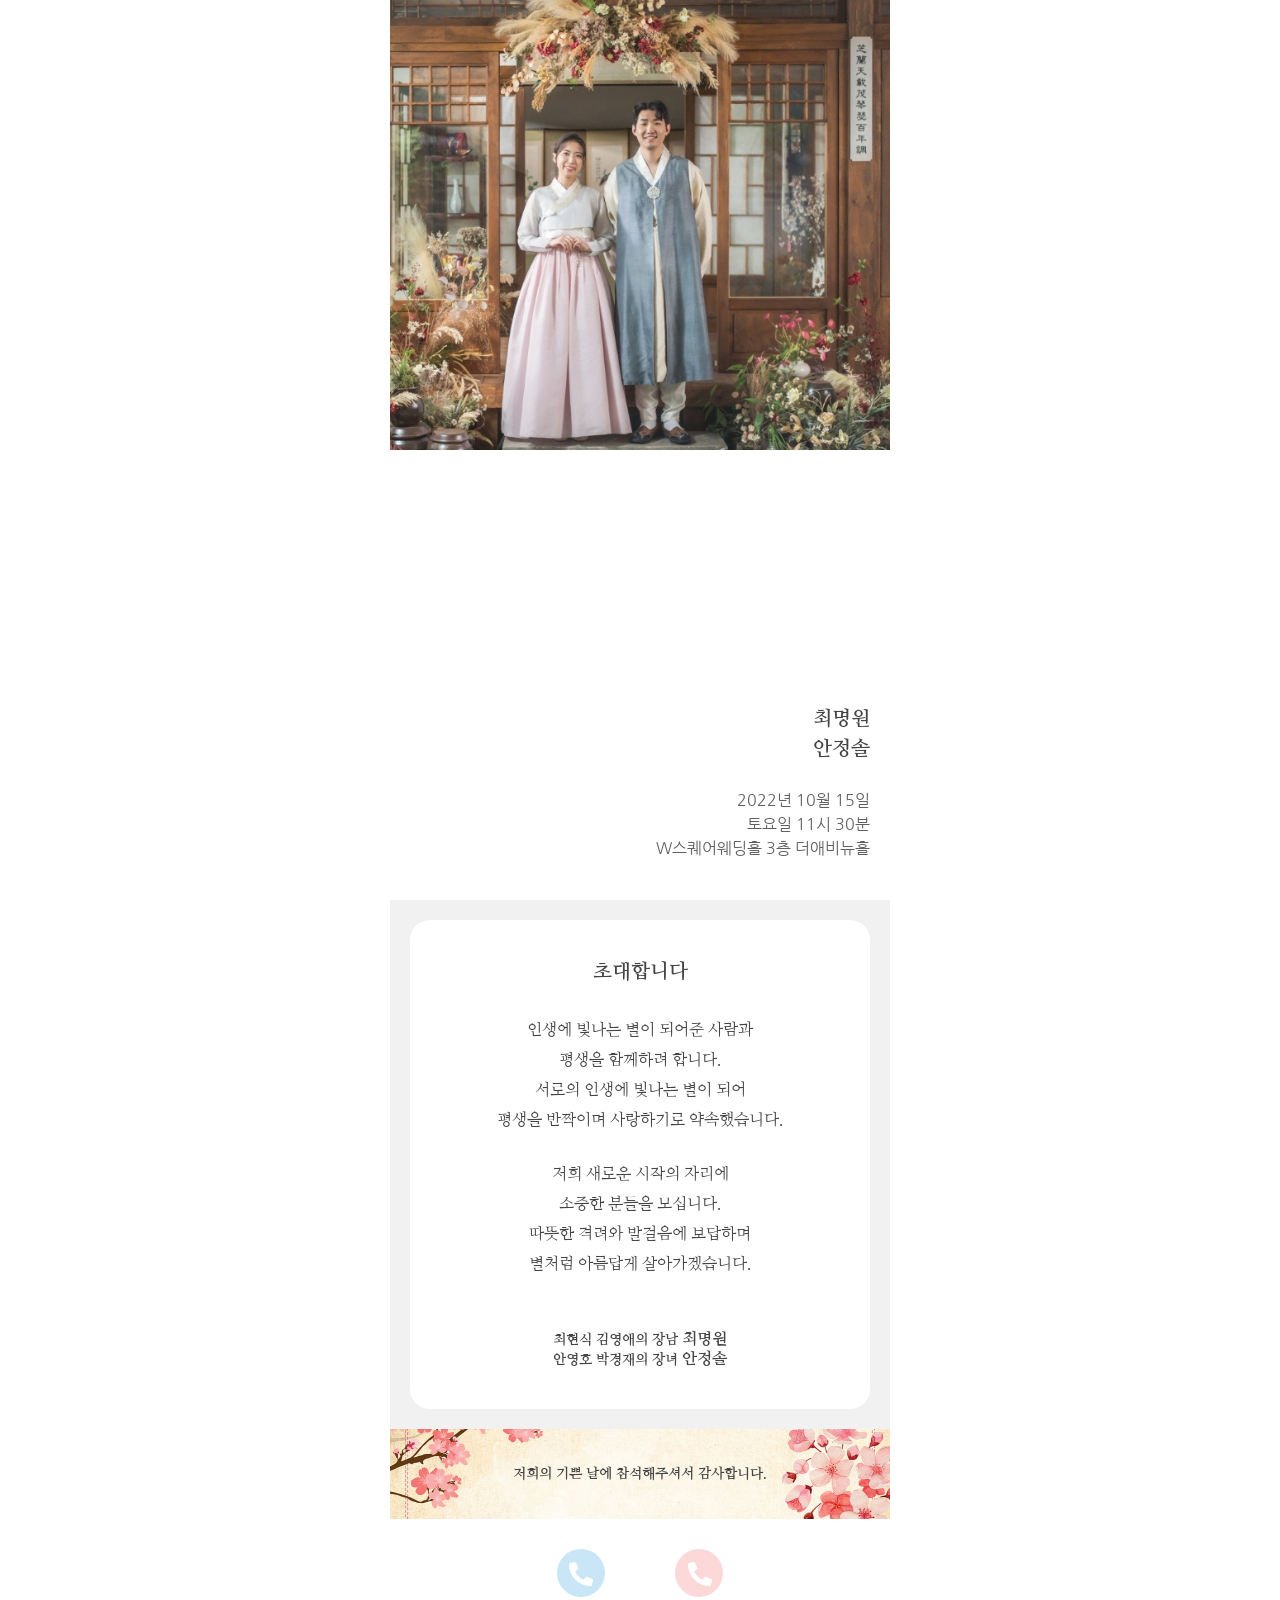
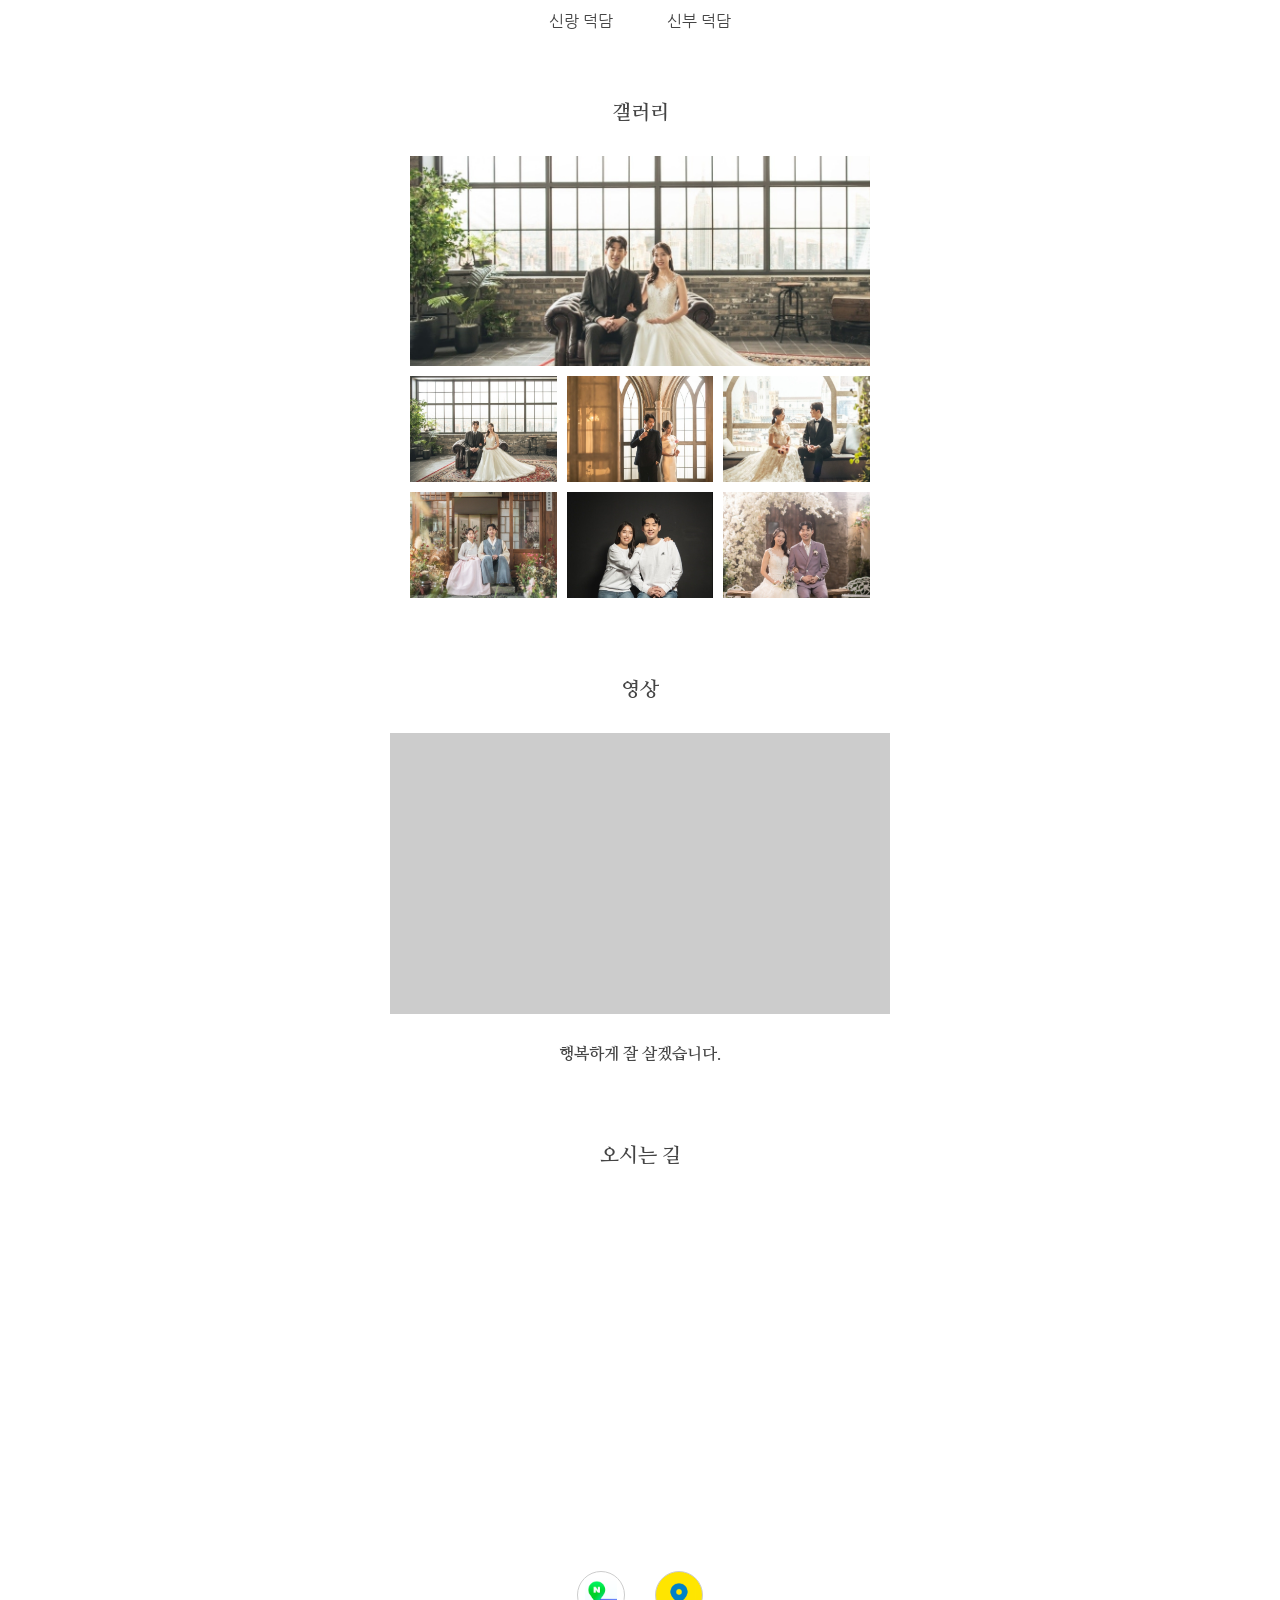
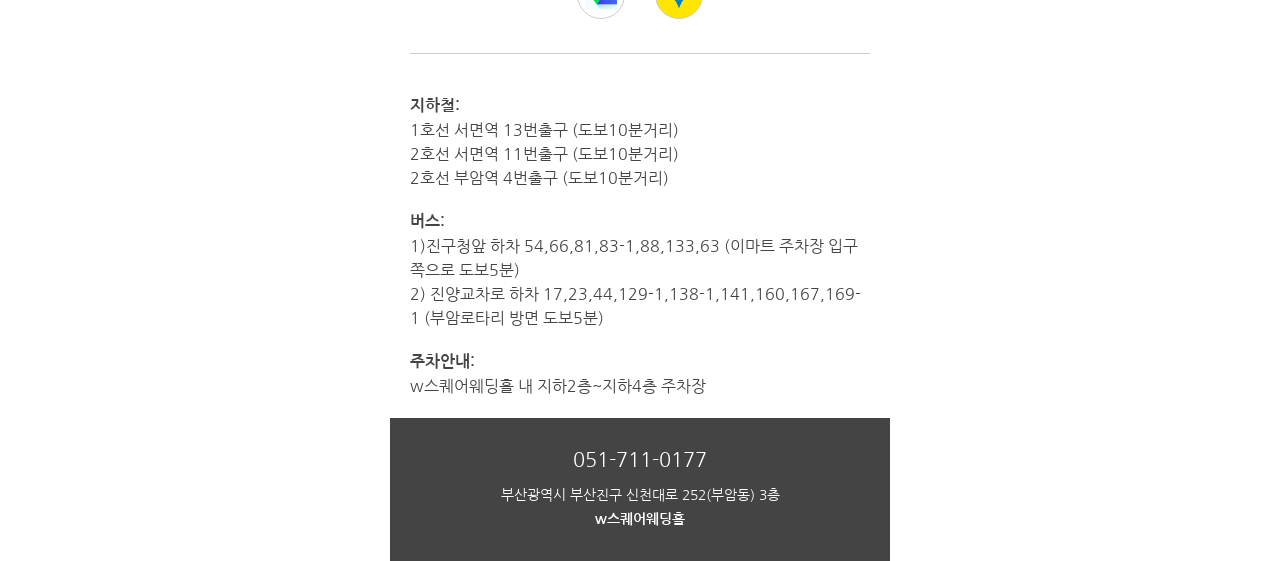
==== index.html @ d783b6ed "Update index.html" ====
<!DOCTYPE html>
<html lang="en">
<head>
  <meta charset="UTF-8">
  <meta http-equiv="X-UA-Compatible" content="IE=edge">
  <meta name="viewport" content="width=device-width, initial-scale=1.0">
  <meta property="og:title" content="명원이아 정솔이 결혼합니다">
  <meta property="og:type" content="website">
  <meta property="og:url" content="https://myeongwonchoi.github.io/">
  <meta property="og:image" content="images/title.jpg">
  <meta property="og:description" content="2022년10월15일토요일11시30분W스퀘어웨딩홀3층더애비뉴홀">
  <title>명원이와 정솔이 결혼합니다.</title>
  <link href="https://fonts.googleapis.com/css2?family=Nanum+Gothic:wght@400;700&family=Nanum+Myeongjo:wght@400;700&display=swap" rel="stylesheet">
  <link rel="stylesheet" href="style.css">
  <script src="js/jquery-3.6.0.min.js"></script>
  <script src="js/main.js"></script>
</head>
<body>
  <section id="title">
    <img src="images/title.jpg" alt="title">
    <div class="introText">
      <div class="container">
        <h2>최명원<br> 안정솔</h2>
        <p>2022년 10월 15일<br>토요일 11시 30분<br>W스퀘어웨딩홀 3층 더애비뉴홀</p>
      </div>
    </div>
  </section>

  <section id="invitation">
    <div class="container">
      <h2>초대합니다</h2>
      <p>인생에 빛나는 별이 되어준 사람과<br>
        평생을 함께하려 합니다.<br>
        서로의 인생에 빛나는 별이 되어<br>
        평생을 반짝이며 사랑하기로 약속했습니다.
      </p>
      <p>
        저희 새로운 시작의 자리에<br>
        소중한 분들을 모십니다.<br>
        따뜻한 격려와 발걸음에 보답하며<br>
        별처럼 아름답게 살아가겠습니다.
      </p>
      <ul class="guestInfo">
        <li><span>최현식 김영애의 장남</span> 최명원</li>
        <li><span>안영호 박경재의 장녀</span> 안정솔</li>
      </ul>
    </div>
  </section>

  <section id="call">
    <div class="banner">
      <p>저희의 기쁜 날에 참석해주셔서 감사합니다.</p>
    </div>
    <ul class="phone">
      <li>
        <a href="tel:010-2721-6539">
          <img src="images/malePhoneIcon.png" alt="신랑 덕담">
        </a>
        <p>신랑 덕담</p>
      </li>
      <li>
        <a href="tel:010-4020-1664">
          <img src="images/femalePhoneIcon.png" alt="신부 덕담">
        </a>
        <p>신부 덕담</p>
      </li>
    </ul>
  </section>

  <section id="gallery">
    <div class="container">
      <h2>갤러리</h2>
      <figure>
        <img src="images/photo01.jpg" alt="대표이미지">
      </figure>
      <ul class="galleryList">
        <li>
          <a href="#">
            <img src="images/photo01.jpg" alt="1">
          </a>
        </li>
        <li>
          <a href="#">
            <img src="images/photo02.jpg" alt="2">
          </a>
        </li>
        <li>
          <a href="#">
            <img src="images/photo03.jpg" alt="3">
          </a>
        </li>
        <li>
          <a href="#">
            <img src="images/photo04.jpg" alt="4">
          </a>
        </li>
        <li>
          <a href="#">
            <img src="images/photo05.jpg" alt="5">
          </a>
        </li>
        <li>
          <a href="#">
            <img src="images/photo06.jpg" alt="6">
          </a>
        </li>
      </ul>
    </div>
  </section>

  <section id="video">
    <h2>영상</h2>
    <div class="video">
      <iframe width="100%" height="100%" src="https://www.youtube.com/embed/i2aRMXZR1k0" title="YouTube video player" frameborder="0" allow="accelerometer; autoplay; clipboard-write; encrypted-media; gyroscope; picture-in-picture" allowfullscreen></iframe>
    </div>
    <p>행복하게 잘 살겠습니다.</p>
  </section>

  <section id="location">
    <h2>오시는 길</h2>
    <iframe src="https://www.google.com/maps/embed?pb=!1m18!1m12!1m3!1d3261.683209802327!2d129.04844741552498!3d35.16452056574262!2m3!1f0!2f0!3f0!3m2!1i1024!2i768!4f13.1!3m3!1m2!1s0x3568eb6b3b017af1%3A0x9729f339ba666623!2zV-yKpO2AmOyWtOybqOuUqe2ZgA!5e0!3m2!1sko!2skr!4v1653110620210!5m2!1sko!2skr" style="border:0;height:37.5vh;width:100%;" allowfullscreen="" loading="lazy"></iframe> 
    <div class="container">
      <ul class="appLink">
        <li>
          <a 
            href="https://map.naver.com/v5/directions/-/14365874.507688936,4186244.5565139726,W%EC%9B%A8%EB%94%A9%20W%EC%8A%A4%ED%80%98%EC%96%B4%20%EC%9B%A8%EB%94%A9%ED%99%80,37883470,PLACE_POI/-/transit?c=14365874.5076889,4186244.5565140,17,0,0,0,dh"
            target="_blank"
          >
            <img src="images/naver-map-icon.png" alt="네이버지도">
          </a>
        </li>
        <li>
          <a 
            href="https://map.kakao.com/?urlX=967179&urlY=468154&urlLevel=3&itemId=1143897257&q=W%EC%8A%A4%ED%80%98%EC%96%B4%EC%9B%A8%EB%94%A9%ED%99%80&srcid=1143897257&map_type=TYPE_MAP"
            target="_blank"
          >
            <img src="images/kakao-map-icon.png" alt="카카오맵">
          </a>
        </li>
      </ul>

      <dl class="transfer">
        <dt>지하철:</dt>
        <dd>1호선 서면역 13번출구 (도보10분거리)</dd>
        <dd>2호선 서면역 11번출구 (도보10분거리)</dd>
	<dd>2호선 부암역 4번출구 (도보10분거리)</dd>
	<dt>버스:</dt>
        <dd>1)진구청앞 하차 54,66,81,83-1,88,133,63 (이마트 주차장 입구쪽으로 도보5분)</dd>
        <dd>2) 진양교차로 하차 17,23,44,129-1,138-1,141,160,167,169-1 (부암로타리 방면 도보5분)</dd>
        <dt>주차안내:</dt>
        <dd>w스퀘어웨딩홀 내 지하2층~지하4층 주차장</dd>
      </dl>
    </div>
  </section>

  <footer>
    <a href="tel:051-711-0177">051-711-0177</a>
    <p class="address">부산광역시 부산진구 신천대로 252(부암동) 3층<br>
      <b>w스퀘어웨딩홀</b></p>
  </footer>

    <!-- kakao API 추가 -->
    <script src="//developers.kakao.com/sdk/js/kakao.min.js"></script>

    <script>
      var is_pc = '1'
      // 이 키는 테스트용입니다. 
      // var app_key = '13da3914377346b0b8f74f5309b49dad';
      var app_key = 'a2a623bfdc4dde17b428dcc303d2d52e';

      Kakao.init(app_key);

      // 모바일 카카오네비 앱 실행
      function kakao_navi() {
        if (is_pc == '1') {
          alert('모바일 기기 전용 기능입니다')
        }
        // w스퀘어웨딩홀: 35.1645162, 129.0506361
        Kakao.Navi.start({
          name: 'w스퀘어웨딩홀', // 목적지
          x: 129.0506361,  // 위도
          y: 35.1645162,  // 경도
          coordType: 'wgs84'
        });
        return false;
      }
    </script>
</body>
</html>
---- style.css ----
* {
  margin: 0;
  padding: 0;
  box-sizing: border-box;
}

a {
  text-decoration: none;
}

ul {
  list-style-type: none;
}

dt {
  font-weight: bold;
}

body {
  font-family: 'Nanum Gothic', sans-serif;
  /* font-family: 'Nanum Myeongjo', serif; */
  color: #444;
  font-size: 16px;
  background-color: #fff;
  max-width: 500px;
  margin: 0 auto;
}

section {
  background-color: #fff;
}

section h2 {
  font-size: 20px;
  font-family: 'Nanum Myeongjo', serif;
}

#title, #call, #gallery, #video, #location {
  background-color: #fff;
}
  
#title img {
  width: 100%;
  height: 50vh;
  object-fit: cover; /* 비율을 유지하면서 채움 */
  display: block;
}

.container {
  padding: 20px;
}

#title .introText {
  width: 100%;
  height: 50vh;
  /* background: #ccc; */
  display: flex;
  /* 수평 우측 */
  justify-content: flex-end;
  /* 수직 하단 */
  align-items: flex-end;
  text-align: right;
}

#title h2 {
  font-size: 20px;
  line-height: 30px;
  margin-bottom: 24px;
}

#title .introText p {
  color: #606060;
  line-height: 24px;
}

#title .container {
  padding-bottom: 40px;
}

#invitation {
  background: #F1F1F1;
  padding: 20px;
  text-align: center;
}

#invitation .container {
  background: #fff;
  border-radius: 20px;
  font-family: 'Nanum Myeongjo', serif;
  padding-top: 40px;
  padding-bottom: 40px;
}

/* 초대글 영역: 줄간격, 문단 간격 추가 */
#invitation h2 {
  margin-bottom: 30px;
  font-size: 20px;
}

#invitation p {
  line-height: 30px;
  margin-bottom: 24px;
}

#invitation .guestInfo {
  margin-top: 50px;
  font-weight: bold;
}

#invitation .guestInfo span{
  font-size: 14px;
}

#call .banner {
  height: 90px;
  background: #999;
  font-family: 'Nanum Myeongjo', serif;
  line-height: 90px;
  text-align: center;
  font-size: 14px;
  font-weight: bold;
  background-image: url(images/banner.jpg);
  background-size: cover;
  background-position: center;
}

#call .phone {
  text-align: center;
  padding: 30px 0;
}

#call .phone  li{
  display: inline-block;
}

#call .phone  li:first-child {
  margin-right: 50px;
}

#call .phone  li p{
  margin-top: 10px;
}

#gallery .container {
  padding-top: 40px;
  padding-bottom: 40px;
  text-align: center;
}

#gallery h2 {
  margin-bottom: 30px;
}

#gallery figure {
  width: 100%;
  height: 210px;
}

#gallery figure > img {
  width: 100%;
  height: 100%;
  object-fit: cover;
  display: block;
}

#gallery .galleryList {
  display: flex;
  flex-wrap: wrap;
}

#gallery .galleryList li {
  /* (100% - 칼럼여백) / 칼럼수 */
  width: calc((100% - 20px) / 3);
  margin-right: 10px;
  margin-top: 10px;
  height: 106px;
  /* outline: 1px solid; */
}

/* 마지막 칼럼은 제거 */
#gallery .galleryList li:nth-child(3n) {
  margin-right: 0;
}

#gallery .galleryList li img {
  width: 100%;
  height: 100%;
  object-fit: cover;
}

#video {
  padding-top: 40px;
  padding-bottom: 40px;
  text-align: center;
}

#video h2 {
  margin-bottom: 30px;
}

/* 비디오 컨테이너: 16 vs 9 비율로 제작 */
.video {
  padding-bottom: 56.25%; /* 100분률로 환산한 높이 */
  background: #ccc;
  position: relative;
}

.video iframe {
  position: absolute;
  left: 0;
  top: 0;
}

#video p {
  font-family: 'Nanum Myeongjo', serif;
  font-weight: bold;
  text-align: center;
  margin-top: 30px;
}

#location {
  text-align: center;
  padding-top: 40px;
}
#location h2 {
  margin-bottom: 30px;
}

#location .appLink {
  display: flex;
  justify-content: center;
  padding-bottom: 30px;
  border-bottom: 1px solid #ccc;
  margin-bottom: 40px;
}

#location .appLink li:not(:last-child) {
  margin-right: 30px;
}

#location .container {
  padding-top: 30px;
}

#location .transfer {
  text-align: left;
  line-height: 24px;
}

#location .transfer dt {
  margin-top: 20px;
}

footer {
  background: #444;
  color: #fff;
  text-align: center;
  font-size: 14px;
  padding-top: 30px;
  padding-bottom: 30px;
}

footer a {
  font-size: 20px;
  text-decoration: none;
  color: #fff;
  margin-bottom: 10px;
  display: block;
}

footer p {
  line-height: 24px;
}
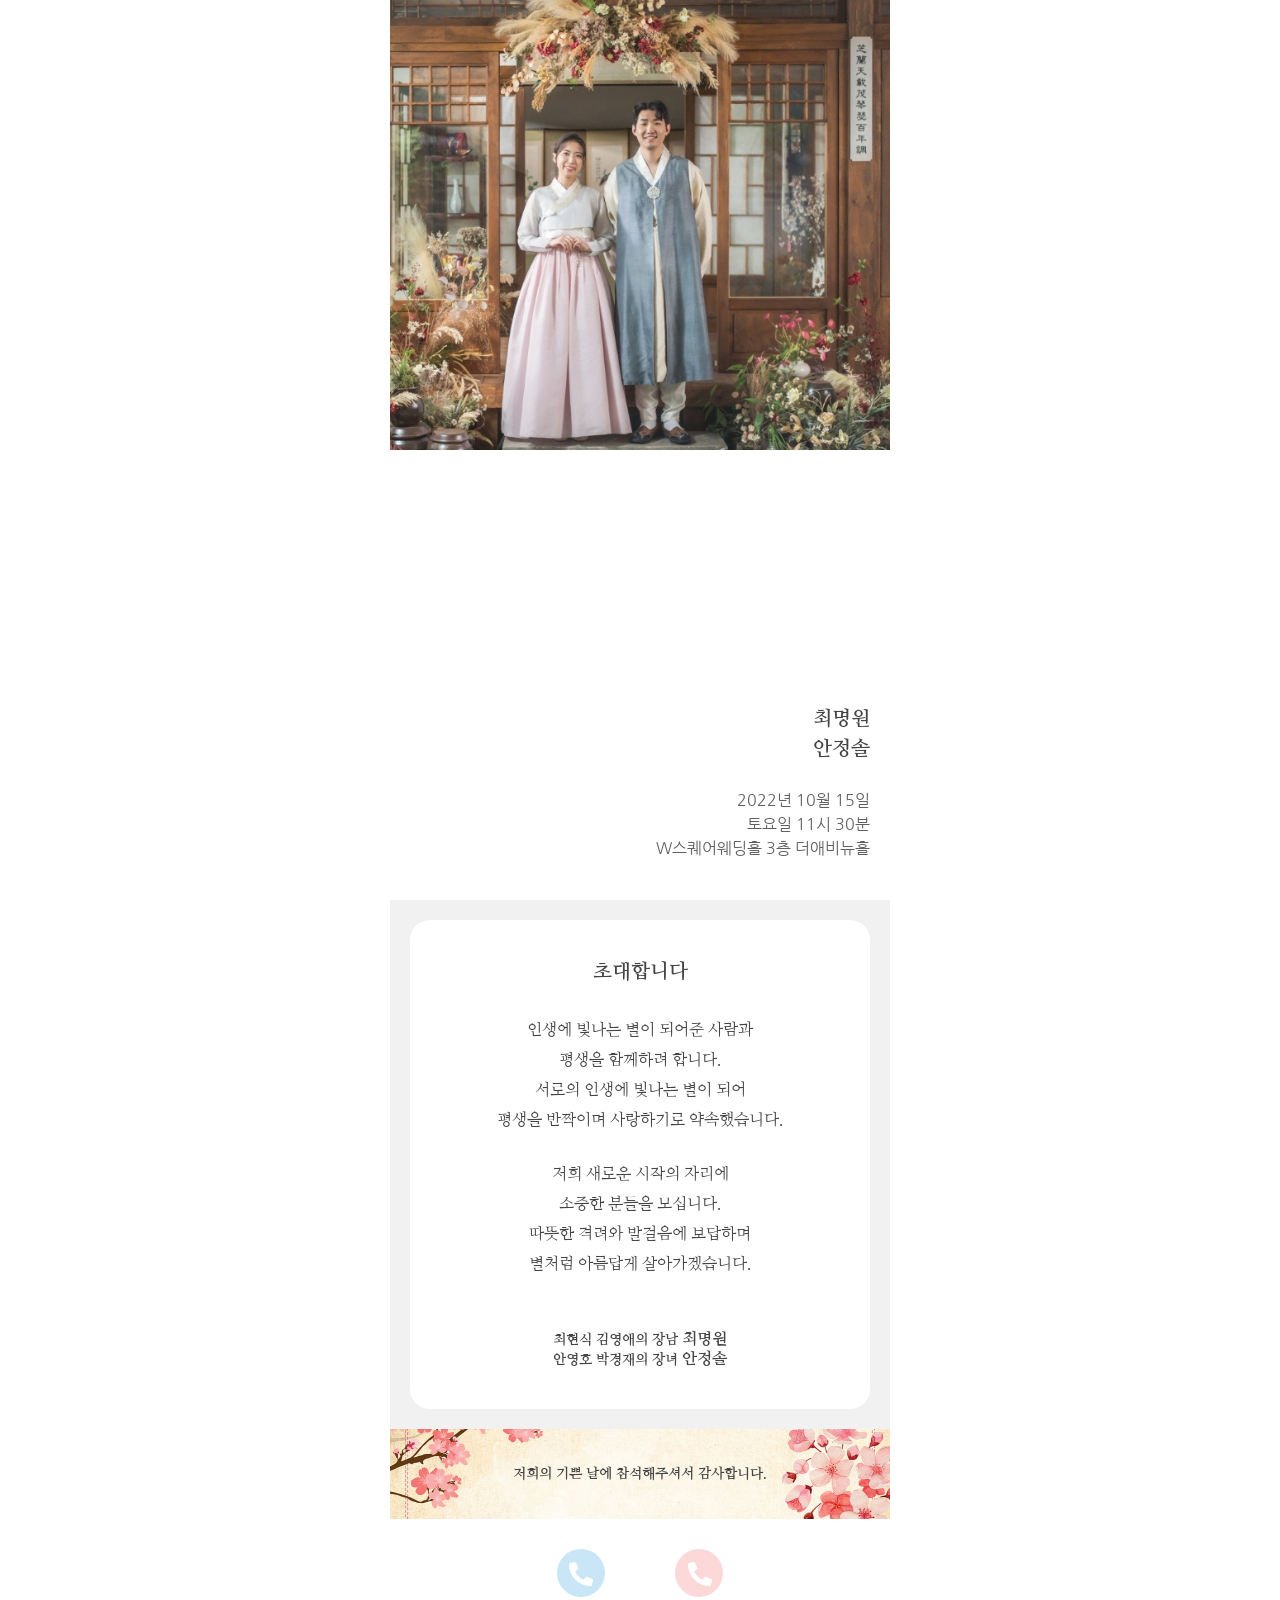
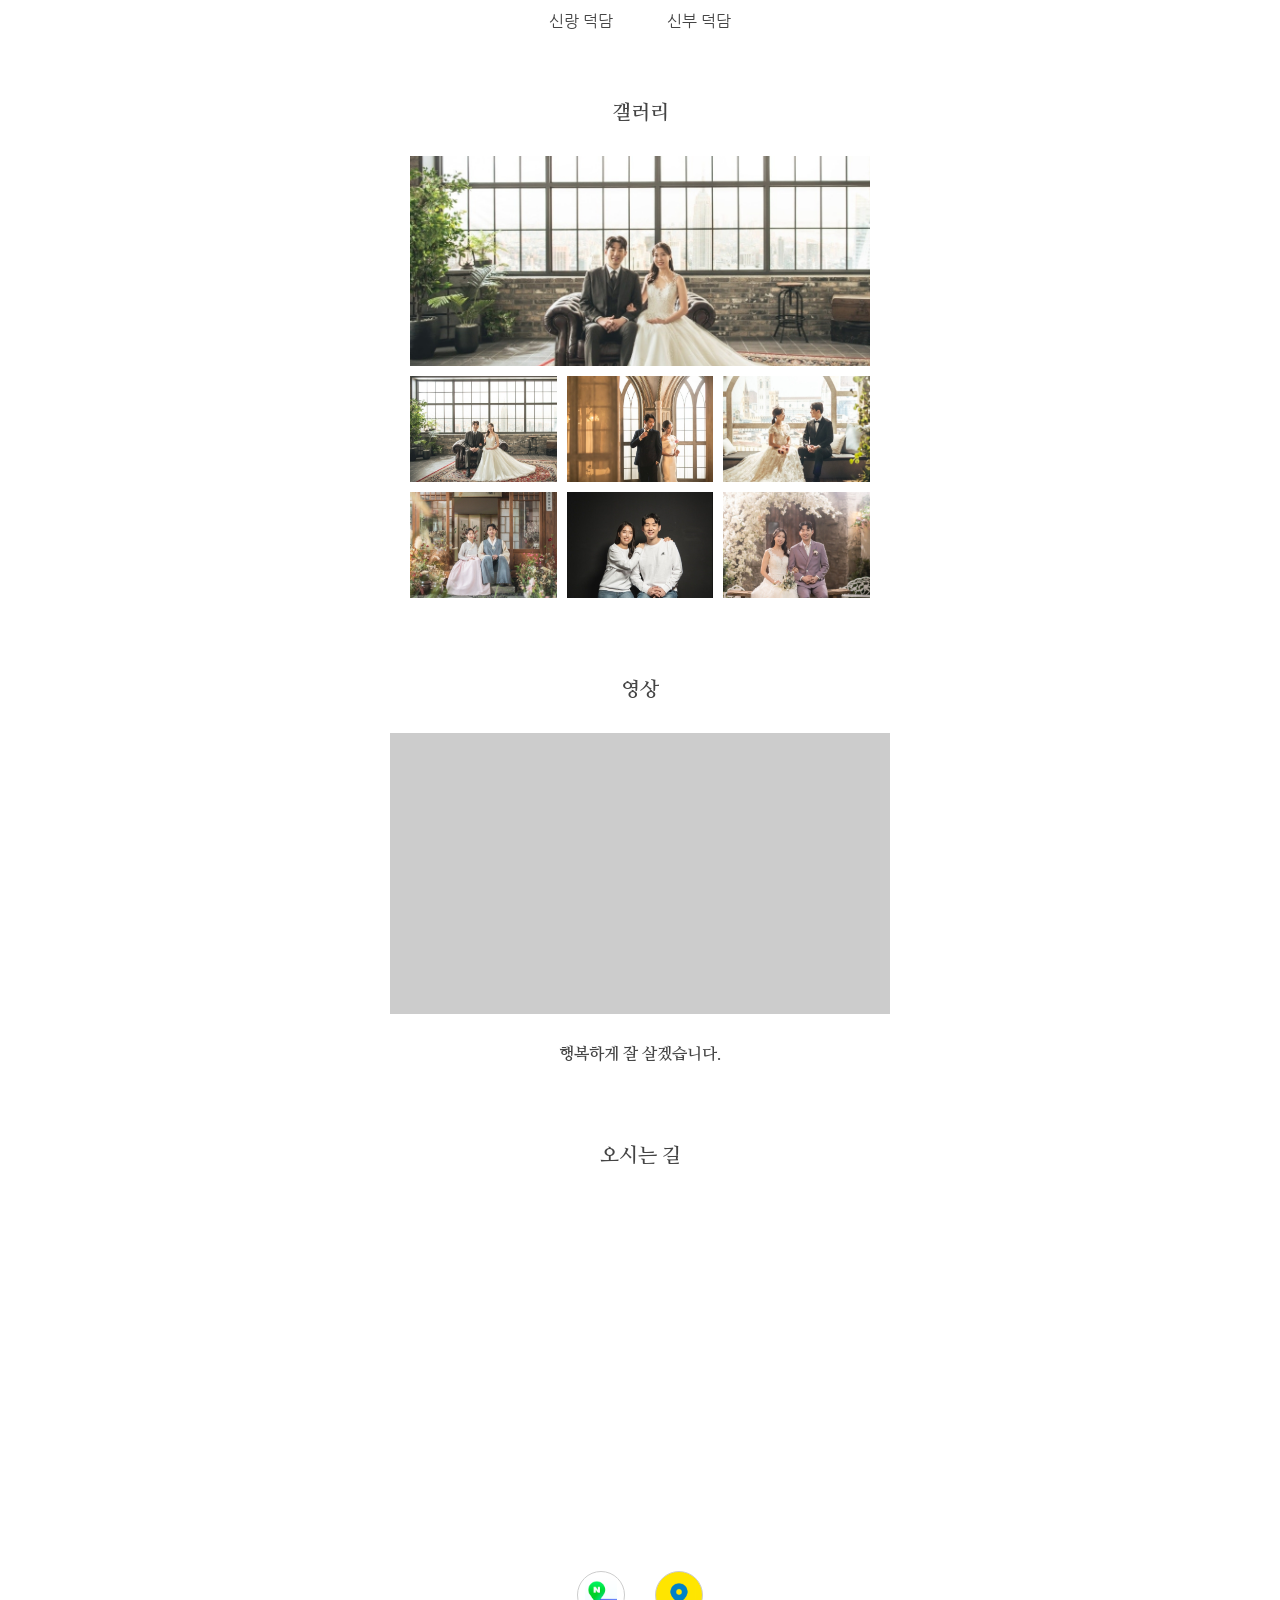
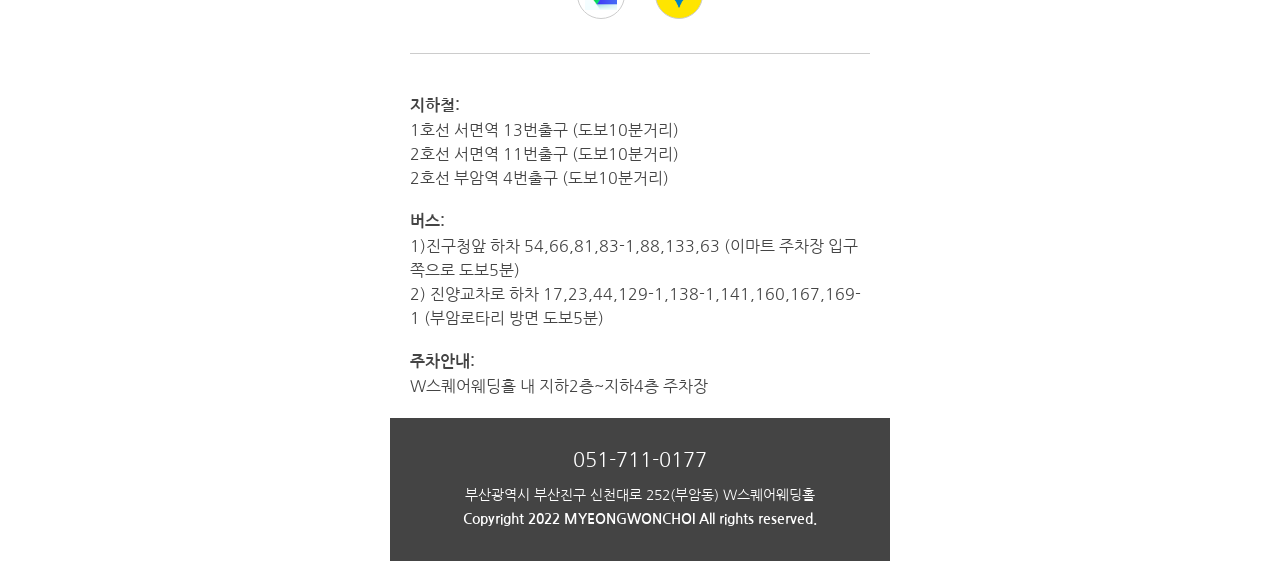
==== commit 8eec5ee2: "Update index.html" ====
--- a/index.html
+++ b/index.html
@@ -4,11 +4,10 @@
   <meta charset="UTF-8">
   <meta http-equiv="X-UA-Compatible" content="IE=edge">
   <meta name="viewport" content="width=device-width, initial-scale=1.0">
-  <meta property="og:title" content="명원이아 정솔이 결혼합니다">
-  <meta property="og:type" content="website">
-  <meta property="og:url" content="https://myeongwonchoi.github.io/">
-  <meta property="og:image" content="images/title.jpg">
-  <meta property="og:description" content="2022년10월15일토요일11시30분W스퀘어웨딩홀3층더애비뉴홀">
+  <meta property="og:title" content="명원이와 정솔이 결혼합니다" />
+  <meta property="og:type" content="website" />
+  <meta property="og:image" content="images/photo04.jpg" />
+  <meta property="og:description" content="2022년10월15일토요일11시30분W스퀘어웨딩홀3층더애비뉴홀" />
   <title>명원이와 정솔이 결혼합니다.</title>
   <link href="https://fonts.googleapis.com/css2?family=Nanum+Gothic:wght@400;700&family=Nanum+Myeongjo:wght@400;700&display=swap" rel="stylesheet">
   <link rel="stylesheet" href="style.css">
@@ -148,15 +147,15 @@
         <dd>1)진구청앞 하차 54,66,81,83-1,88,133,63 (이마트 주차장 입구쪽으로 도보5분)</dd>
         <dd>2) 진양교차로 하차 17,23,44,129-1,138-1,141,160,167,169-1 (부암로타리 방면 도보5분)</dd>
         <dt>주차안내:</dt>
-        <dd>w스퀘어웨딩홀 내 지하2층~지하4층 주차장</dd>
+        <dd>W스퀘어웨딩홀 내 지하2층~지하4층 주차장</dd>
       </dl>
     </div>
   </section>
 
   <footer>
     <a href="tel:051-711-0177">051-711-0177</a>
-    <p class="address">부산광역시 부산진구 신천대로 252(부암동) 3층<br>
-      <b>w스퀘어웨딩홀</b></p>
+    <p class="address">부산광역시 부산진구 신천대로 252(부암동) W스퀘어웨딩홀<br>
+      <b>Copyright 2022 MYEONGWONCHOI All rights reserved.</b></p>
   </footer>
 
     <!-- kakao API 추가 -->
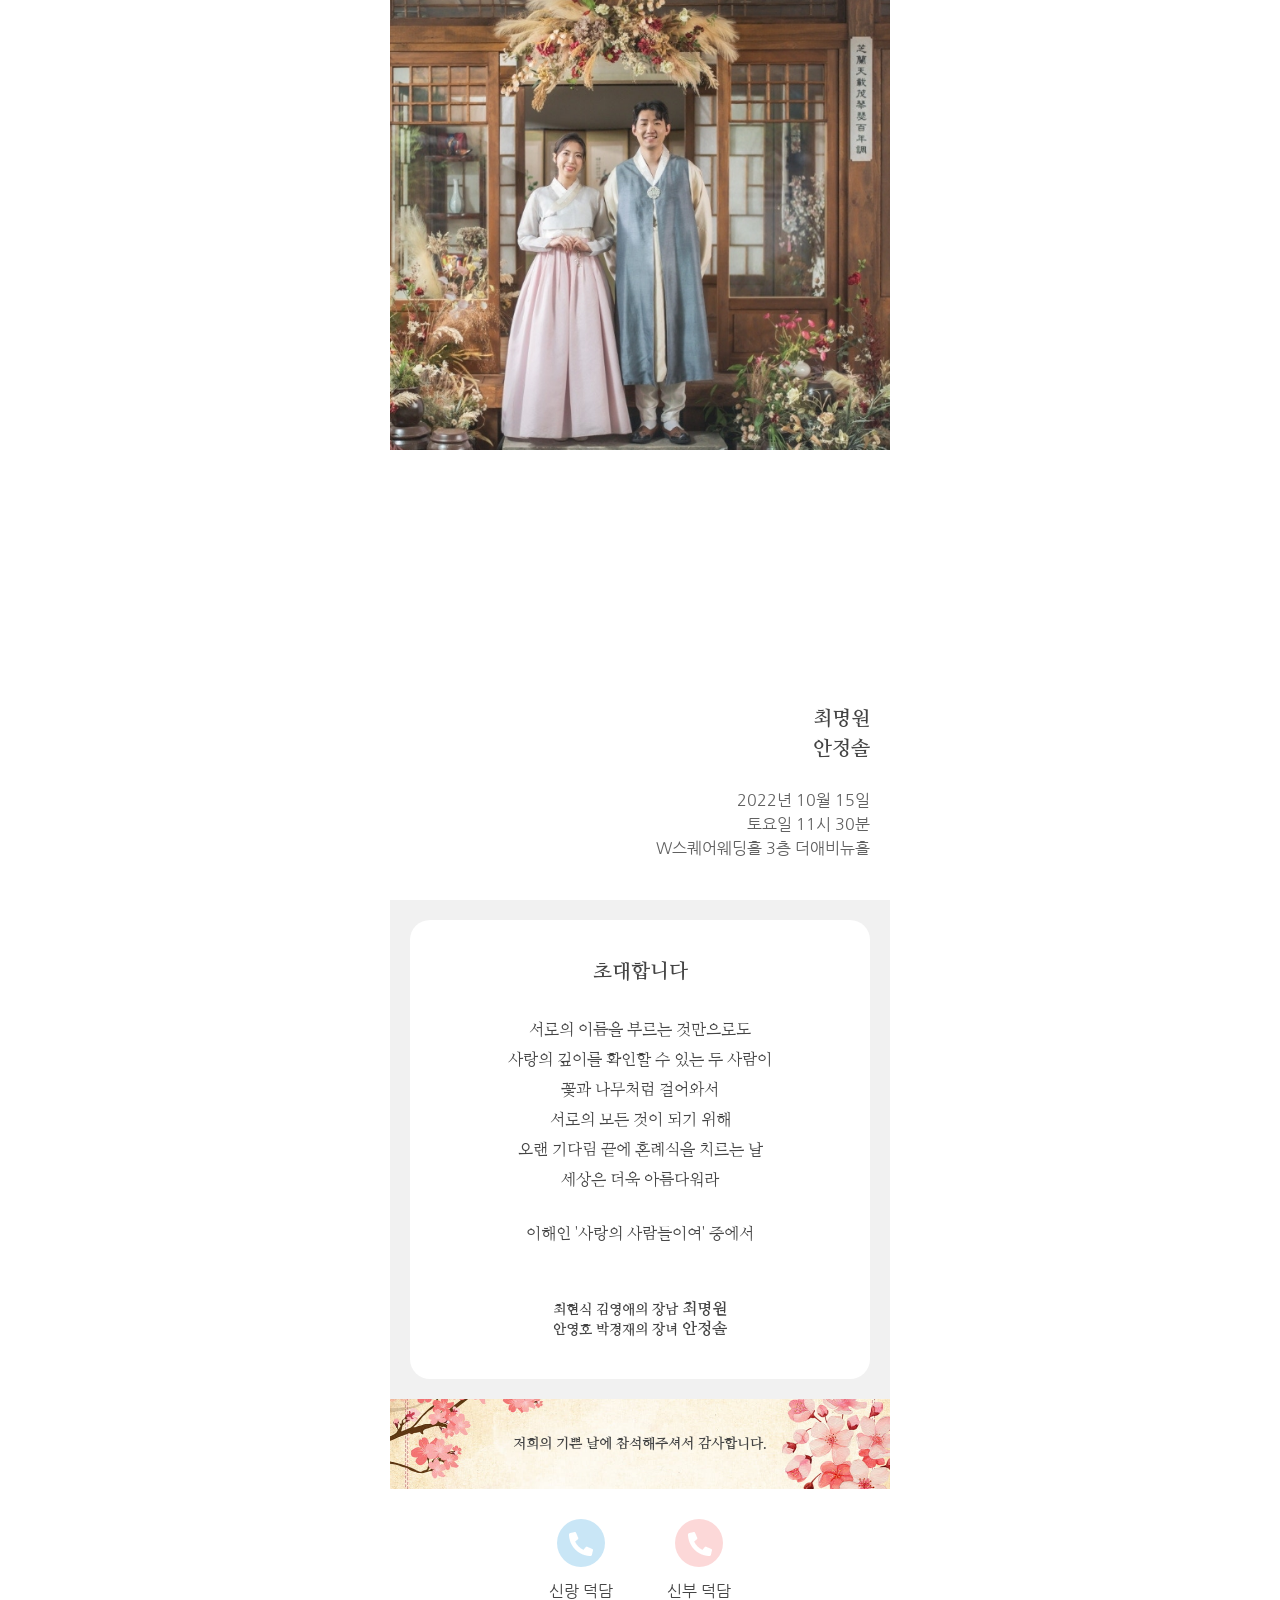
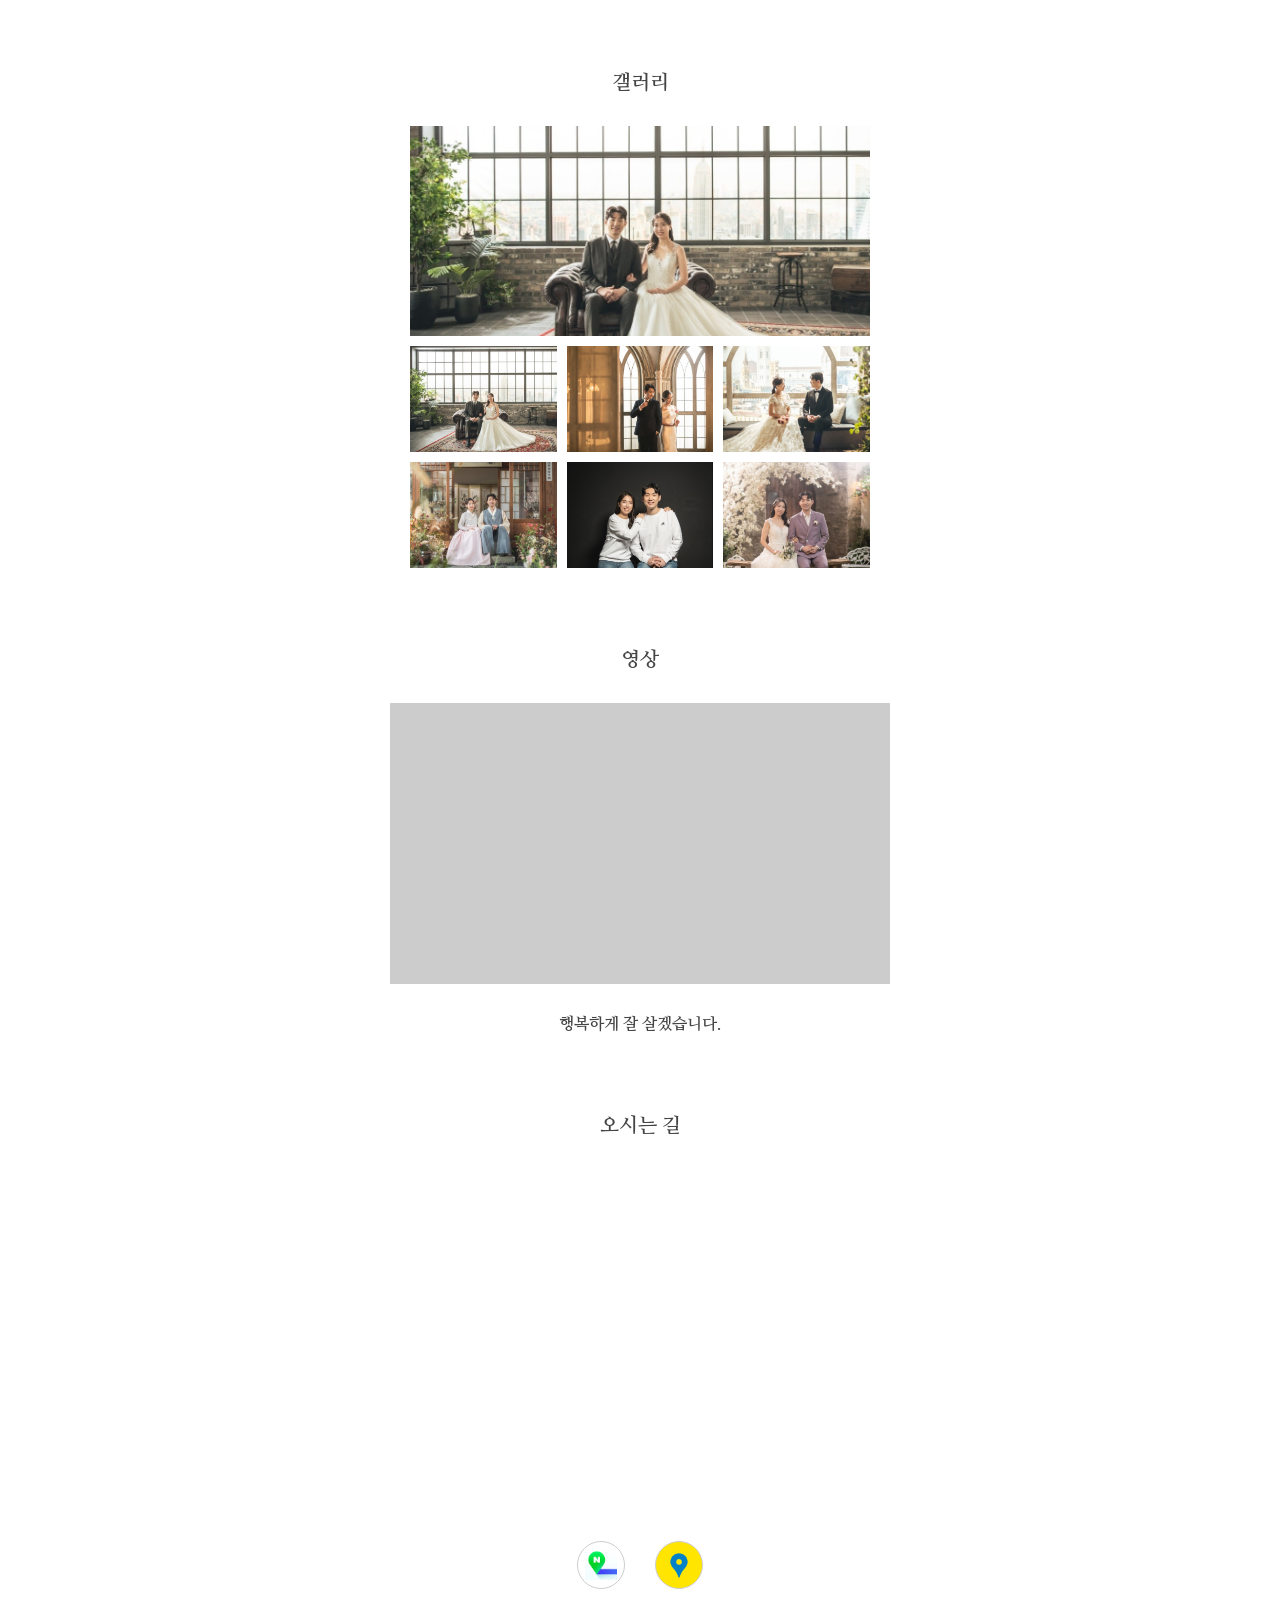
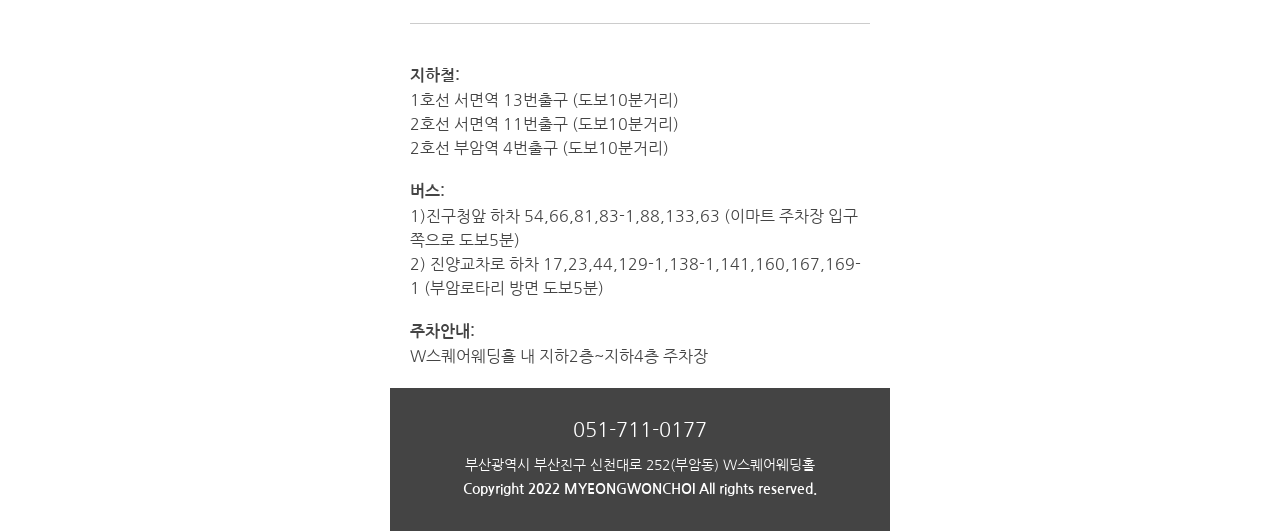
==== commit 66bcf915: "Update index.html" ====
--- a/index.html
+++ b/index.html
@@ -28,16 +28,15 @@
   <section id="invitation">
     <div class="container">
       <h2>초대합니다</h2>
-      <p>인생에 빛나는 별이 되어준 사람과<br>
-        평생을 함께하려 합니다.<br>
-        서로의 인생에 빛나는 별이 되어<br>
-        평생을 반짝이며 사랑하기로 약속했습니다.
+      <p>서로의 이름을 부르는 것만으로도<br>
+        사랑의 깊이를 확인할 수 있는 두 사람이<br>
+        꽃과 나무처럼 걸어와서<br>
+        서로의 모든 것이 되기 위해<br>
+	오랜 기다림 끝에 혼례식을 치르는 날<br>
+        세상은 더욱 아름다워라<br>      
       </p>
       <p>
-        저희 새로운 시작의 자리에<br>
-        소중한 분들을 모십니다.<br>
-        따뜻한 격려와 발걸음에 보답하며<br>
-        별처럼 아름답게 살아가겠습니다.
+        이해인 '사랑의 사람들이여' 중에서<br>
       </p>
       <ul class="guestInfo">
         <li><span>최현식 김영애의 장남</span> 최명원</li>
